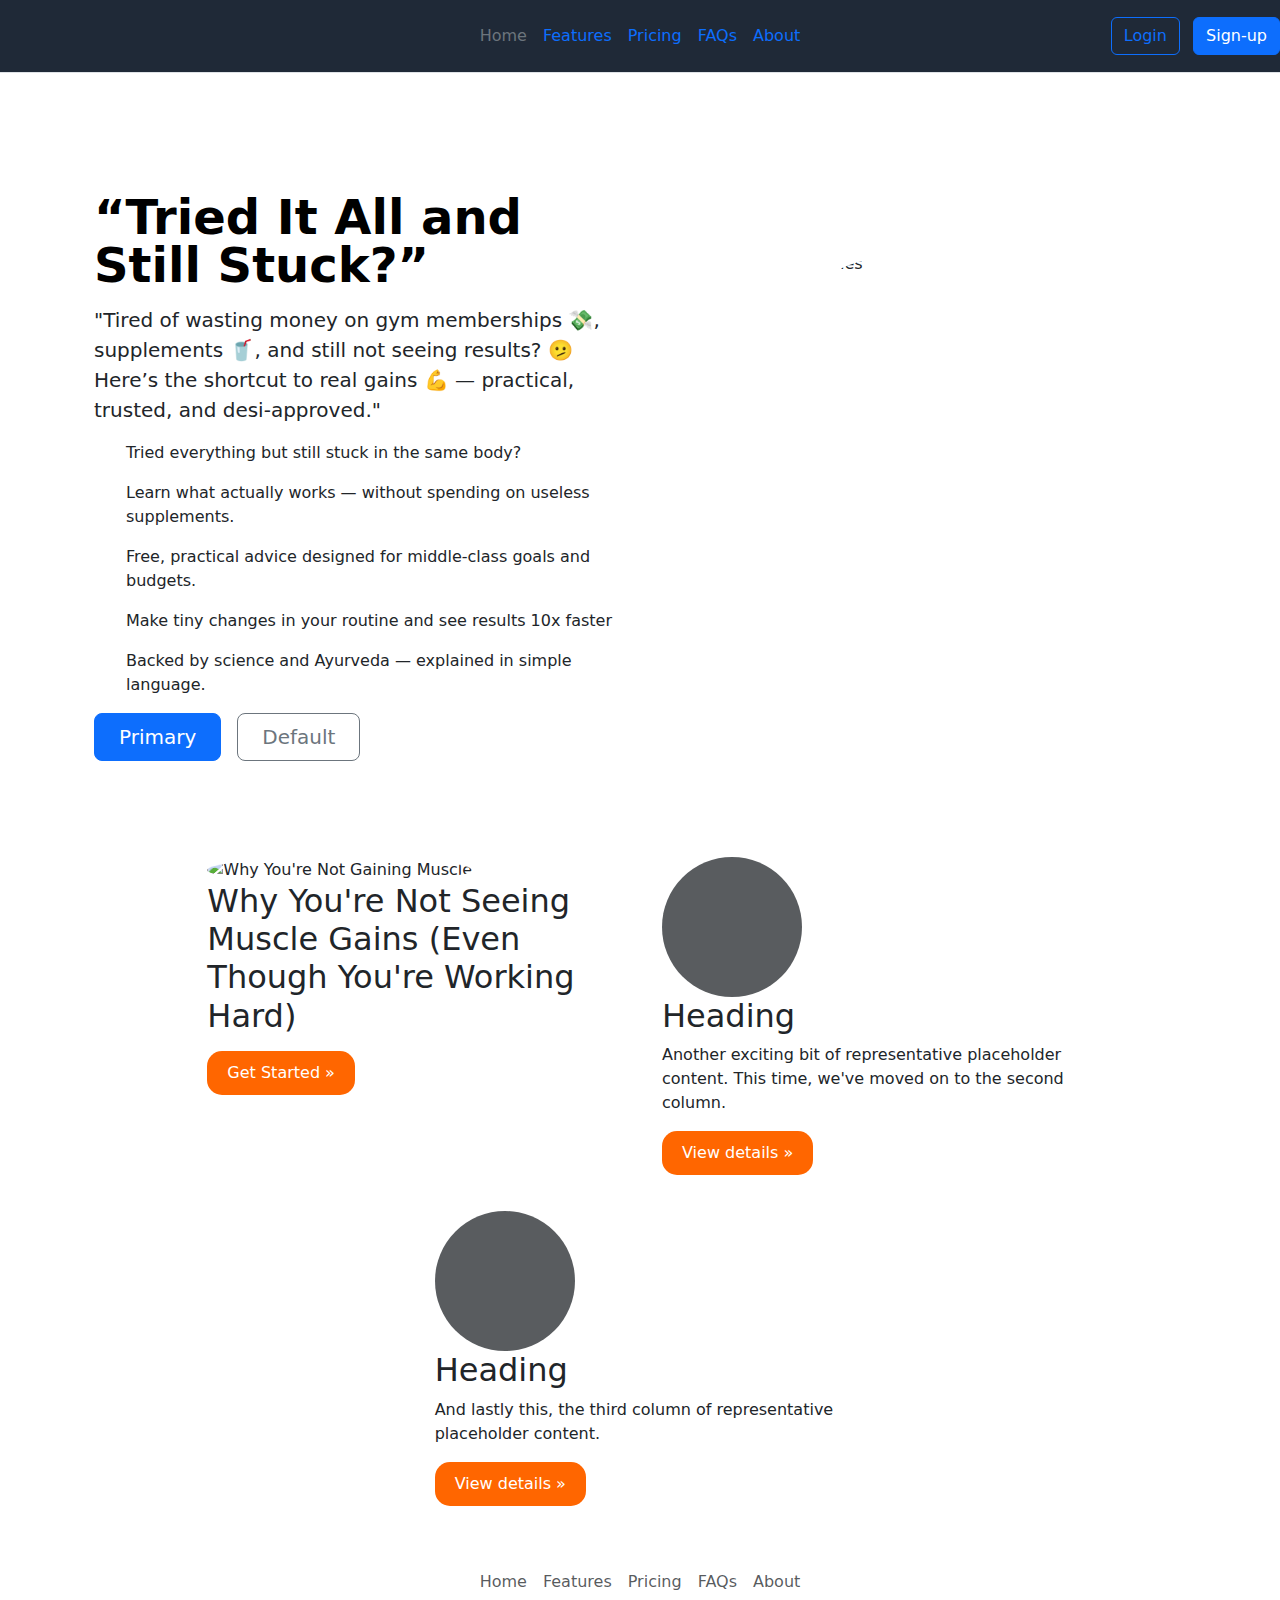
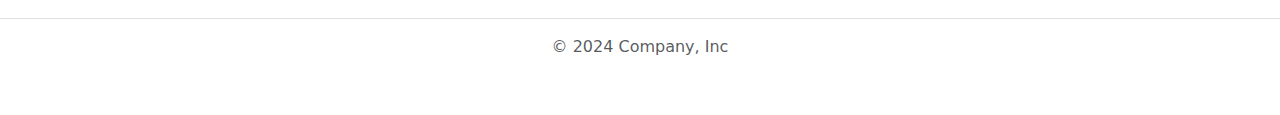
==== index.html @ cecf67b7 "Add files via upload" ====
<!DOCTYPE html>
<html lang="en">
<head>
    <meta charset="UTF-8">
    <meta name="viewport" content="width=device-width, initial-scale=1.0">
    <title>Muscle For Everone</title>
    <link href="https://cdn.jsdelivr.net/npm/bootstrap@5.3.3/dist/css/bootstrap.min.css" rel="stylesheet" integrity="sha384-QWTKZyjpPEjISv5WaRU9OFeRpok6YctnYmDr5pNlyT2bRjXh0JMhjY6hW+ALEwIH" crossorigin="anonymous">
    <link rel="stylesheet" href="styles.css">
</head>
<body>
  <header class="d-flex flex-wrap align-items-center justify-content-center justify-content-md-between py-3 mb-4 border-bottom" >
    <div class="col-md-3 mb-2 mb-md-0">
      <a href="/" class="d-inline-flex link-body-emphasis text-decoration-none">
        <svg class="bi" width="40" height="32" role="img" aria-label="Bootstrap"><use xlink:href="#bootstrap"></use></svg>
      </a>
    </div>

    <ul class="nav col-12 col-md-auto mb-2 justify-content-center mb-md-0">
      <li><a href="#" class="nav-link px-2 link-secondary">Home</a></li>
      <li><a href="#" class="nav-link px-2">Features</a></li>
      <li><a href="#" class="nav-link px-2">Pricing</a></li>
      <li><a href="#" class="nav-link px-2">FAQs</a></li>
      <li><a href="#" class="nav-link px-2">About</a></li>
    </ul>

    <div class="col-md-3 text-end">
      <button type="button" class="btn btn-outline-primary me-2">Login</button>
      <button type="button" class="btn btn-primary">Sign-up</button>
    </div>
  </header>


  <div class="container col-xxl-8 px-4 py-5">
    <div class="row flex-lg-row-reverse align-items-center g-5 py-5">
      <div class="col-10 col-sm-8 col-lg-6">
        <img src="images\Aesthetic physique1 (3).jpeg" class="d-block mx-lg-auto img-fluid" alt="Bootstrap Themes" style="width: 450px; height: 450px; border-radius: 50%; loading="lazy">
      </div>
      <div class="col-lg-6">
        <h1 class="display-5 fw-bold text-body-emphasis lh-1 mb-3">“Tried It All and Still Stuck?”</h1>
        <p class="lead">"Tired of wasting money on gym memberships 💸, supplements 🥤, and still not seeing results? 🫤 Here’s the shortcut to real gains 💪 — practical, trusted, and desi-approved."
          
          </p>
          
            <ul>Tried everything but still stuck in the same body?</ul>
            <ul>Learn what actually works — without spending on useless supplements.</ul>
            <ul>Free, practical advice designed for middle-class goals and budgets.</ul>
            <ul>Make tiny changes in your routine and see results 10x faster</ul>
            <ul>Backed by science and Ayurveda — explained in simple language.</ul>
          
        <div class="d-grid gap-2 d-md-flex justify-content-md-start">
          <button type="button" class="btn btn-primary btn-lg px-4 me-md-2">Primary</button>
          <button type="button" class="btn btn-outline-secondary btn-lg px-4">Default</button>
        </div>
      </div>
    </div>
  </div>
  
  <div class="row row center-row">

    <div class="col-lg-4">
      <img src="images/why u r not gaining muscle.jpeg" 
           alt="Why You're Not Gaining Muscle" 
           width="140" height="140" 
           class="rounded-circle">
      
      <h2 class="fw-normal">Why You're Not Seeing Muscle Gains (Even Though You're Working Hard)</h2>
      <p></p>
      <p><a class="btn btn-secondary" href="#">Get Started »</a></p>
    </div><!-- /.col-lg-4 -->
    

    <div class="col-lg-4">
      <svg class="bd-placeholder-img rounded-circle" width="140" height="140" xmlns="http://www.w3.org/2000/svg" role="img" aria-label="Placeholder" preserveAspectRatio="xMidYMid slice" focusable="false"><title>Placeholder</title><rect width="100%" height="100%" fill="var(--bs-secondary-color)"></rect></svg>
      <h2 class="fw-normal">Heading</h2>
      <p>Another exciting bit of representative placeholder content. This time, we've moved on to the second column.</p>
      <p><a class="btn btn-secondary" href="#">View details »</a></p>
    </div><!-- /.col-lg-4 -->

    <div class="col-lg-4">
      <svg class="bd-placeholder-img rounded-circle" width="140" height="140" xmlns="http://www.w3.org/2000/svg" role="img" aria-label="Placeholder" preserveAspectRatio="xMidYMid slice" focusable="false"><title>Placeholder</title><rect width="100%" height="100%" fill="var(--bs-secondary-color)"></rect></svg>
      <h2 class="fw-normal">Heading</h2>
      <p>And lastly this, the third column of representative placeholder content.</p>
      <p><a class="btn btn-secondary" href="#">View details »</a></p>
    </div><!-- /.col-lg-4 -->
  </div>

  <footer class="py-3 my-4">
    <ul class="nav justify-content-center border-bottom pb-3 mb-3">
      <li class="nav-item"><a href="#" class="nav-link px-2 text-body-secondary">Home</a></li>
      <li class="nav-item"><a href="#" class="nav-link px-2 text-body-secondary">Features</a></li>
      <li class="nav-item"><a href="#" class="nav-link px-2 text-body-secondary">Pricing</a></li>
      <li class="nav-item"><a href="#" class="nav-link px-2 text-body-secondary">FAQs</a></li>
      <li class="nav-item"><a href="#" class="nav-link px-2 text-body-secondary">About</a></li>
    </ul>
    <p class="text-center text-body-secondary">© 2024 Company, Inc</p>
  </footer>
</body>
</html>
---- styles.css ----
/* style.css */

/* Header styling */
header {
    background-color: #1F2937; /* Dark Blue/Navy for trust and professionalism */
    color: #FFFFFF;            /* White text for high contrast */
    padding: 20px 0;
  }
  
  /* Container for header content to center it */
  .header-container {
    max-width: 1200px;
    margin: 0 auto;
    display: flex;
    justify-content: space-between;
    align-items: center;
    padding: 0 20px; /* Adds side padding */
  }
  
  /* Logo styling */
  .logo {
    font-family: 'Montserrat', sans-serif;
    font-size: 32px;
    font-weight: bold;
  }
  
  /* Navigation Menu styling */
  nav ul {
    list-style: none;
    margin: 0;
    padding: 0;
    display: flex;
  }
  
  nav ul li {
    margin-left: 20px;
  }
  
  nav ul li a {
    color: #FFFFFF;
    text-decoration: none;
    font-family: 'Open Sans', sans-serif;
    font-size: 16px;
  }
  
  /* Optional: Hover effect for navigation links */
  nav ul li a:hover {
    text-decoration: underline;
  }

.center-row {
    display: flex;
    justify-content: center;
    gap: 20px; /* optional spacing between columns */
}

.btn-secondary {
    background-color: #ff6600; /* vibrant orange */
    color: #fff;               /* white text */
    border: none;
    padding: 10px 20px;
    font-size: 16px;
    transition: background-color 0.3s ease, transform 0.2s ease;
    border-radius: 15px;
    cursor: pointer;
}

.btn-secondary:hover {
    background-color: #e65c00; /* darker orange on hover */
    transform: scale(1.05);    /* subtle zoom effect */
}
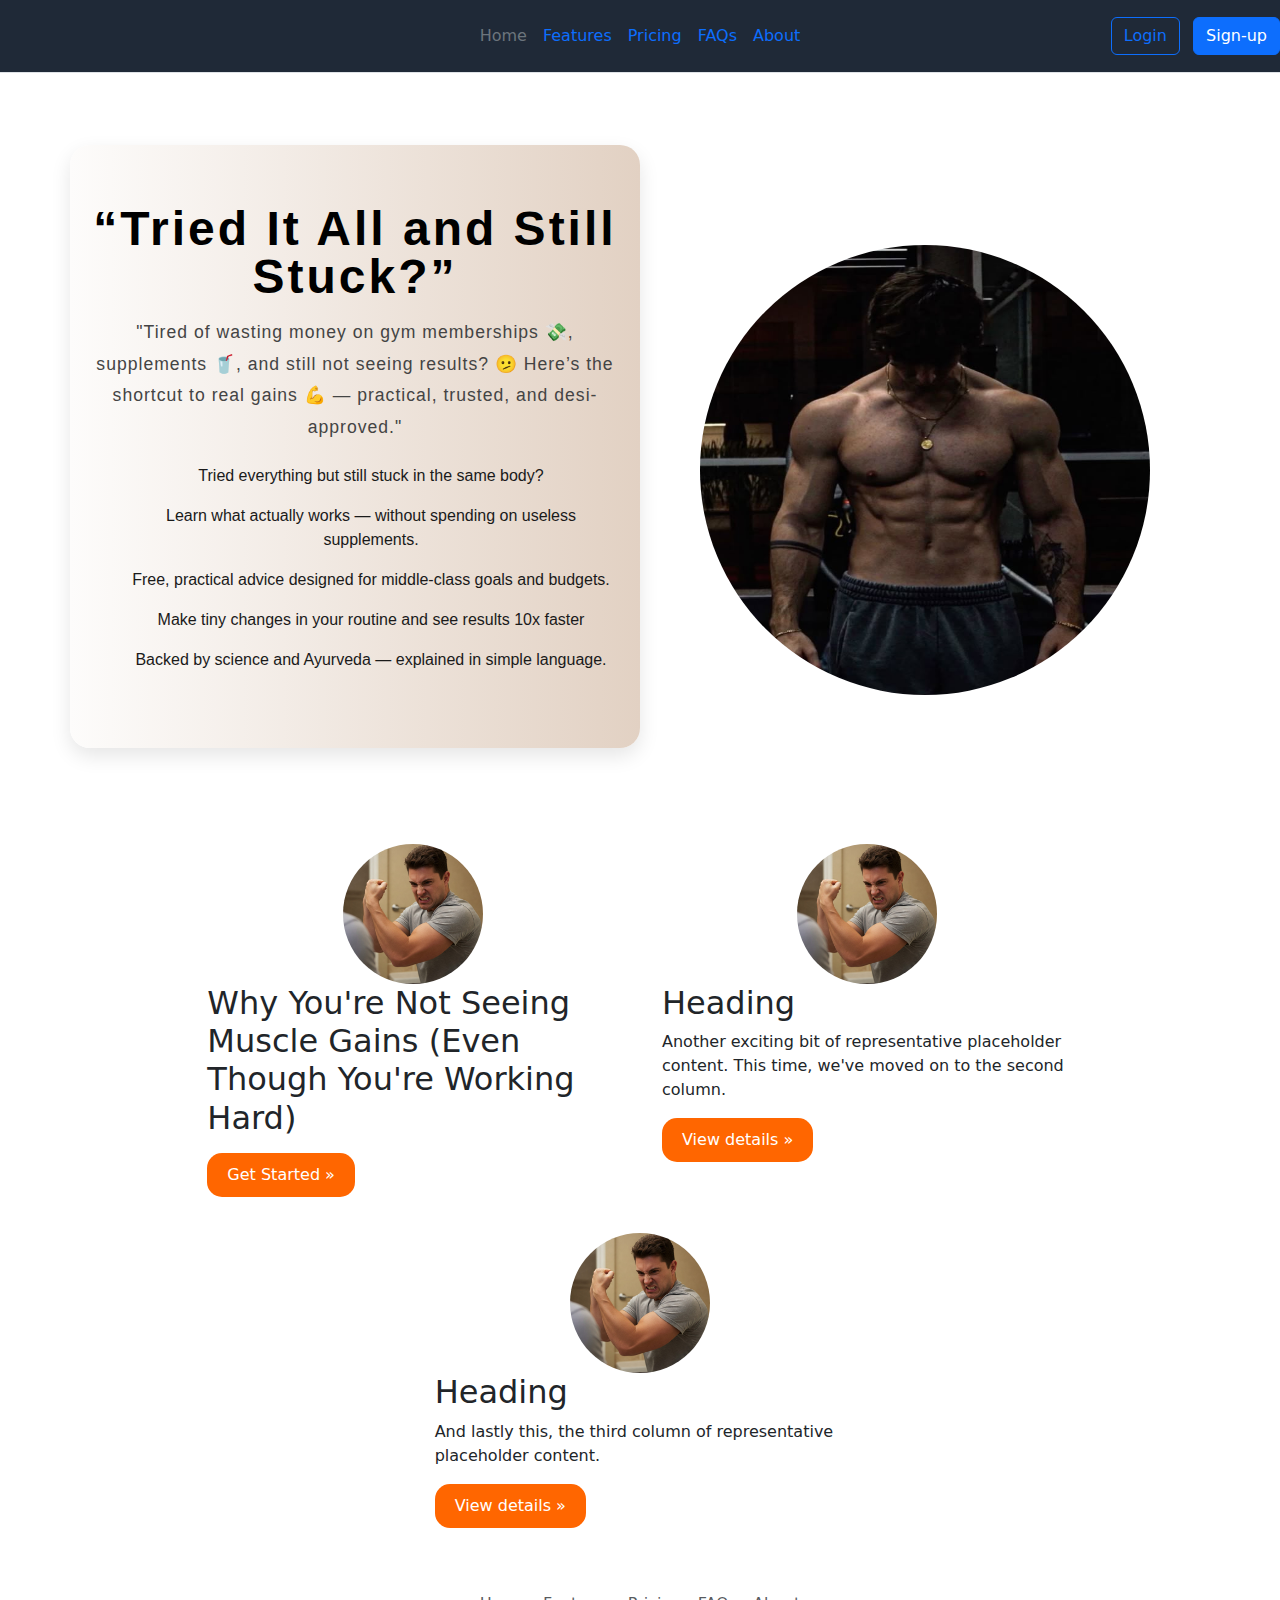
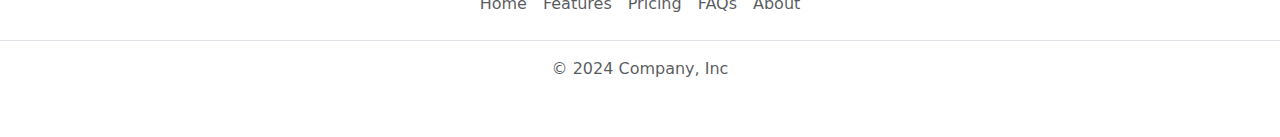
==== commit 0a33a390: "website on 1 trial" ====
--- a/index.html
+++ b/index.html
@@ -6,6 +6,8 @@
     <title>Muscle For Everone</title>
     <link href="https://cdn.jsdelivr.net/npm/bootstrap@5.3.3/dist/css/bootstrap.min.css" rel="stylesheet" integrity="sha384-QWTKZyjpPEjISv5WaRU9OFeRpok6YctnYmDr5pNlyT2bRjXh0JMhjY6hW+ALEwIH" crossorigin="anonymous">
     <link rel="stylesheet" href="styles.css">
+    <meta name="viewport" content="width=device-width, initial-scale=1.0">
+
 </head>
 <body>
   <header class="d-flex flex-wrap align-items-center justify-content-center justify-content-md-between py-3 mb-4 border-bottom" >
@@ -35,7 +37,7 @@
       <div class="col-10 col-sm-8 col-lg-6">
         <img src="images\Aesthetic physique1 (3).jpeg" class="d-block mx-lg-auto img-fluid" alt="Bootstrap Themes" style="width: 450px; height: 450px; border-radius: 50%; loading="lazy">
       </div>
-      <div class="col-lg-6">
+      <div class="col-lg-6 hero-section">
         <h1 class="display-5 fw-bold text-body-emphasis lh-1 mb-3">“Tried It All and Still Stuck?”</h1>
         <p class="lead">"Tired of wasting money on gym memberships 💸, supplements 🥤, and still not seeing results? 🫤 Here’s the shortcut to real gains 💪 — practical, trusted, and desi-approved."
           
@@ -47,37 +49,41 @@
             <ul>Make tiny changes in your routine and see results 10x faster</ul>
             <ul>Backed by science and Ayurveda — explained in simple language.</ul>
           
-        <div class="d-grid gap-2 d-md-flex justify-content-md-start">
-          <button type="button" class="btn btn-primary btn-lg px-4 me-md-2">Primary</button>
-          <button type="button" class="btn btn-outline-secondary btn-lg px-4">Default</button>
-        </div>
       </div>
     </div>
   </div>
   
-  <div class="row row center-row">
+  <div class="row center-row">
 
-    <div class="col-lg-4">
+    <div class="col-lg-4 ">
       <img src="images/why u r not gaining muscle.jpeg" 
            alt="Why You're Not Gaining Muscle" 
            width="140" height="140" 
-           class="rounded-circle">
+           class="rounded-circle center-img">
       
       <h2 class="fw-normal">Why You're Not Seeing Muscle Gains (Even Though You're Working Hard)</h2>
       <p></p>
-      <p><a class="btn btn-secondary" href="#">Get Started »</a></p>
+      <p><a class="btn btn-secondary" href="blog1.html">Get Started »</a></p>
     </div><!-- /.col-lg-4 -->
     
 
-    <div class="col-lg-4">
-      <svg class="bd-placeholder-img rounded-circle" width="140" height="140" xmlns="http://www.w3.org/2000/svg" role="img" aria-label="Placeholder" preserveAspectRatio="xMidYMid slice" focusable="false"><title>Placeholder</title><rect width="100%" height="100%" fill="var(--bs-secondary-color)"></rect></svg>
+    <div class="col-lg-4 ">
+      <img src="images/why u r not gaining muscle.jpeg" 
+           alt="Why You're Not Gaining Muscle" 
+           width="140" height="140" 
+           class="rounded-circle center-img">
+
       <h2 class="fw-normal">Heading</h2>
       <p>Another exciting bit of representative placeholder content. This time, we've moved on to the second column.</p>
       <p><a class="btn btn-secondary" href="#">View details »</a></p>
     </div><!-- /.col-lg-4 -->
 
-    <div class="col-lg-4">
-      <svg class="bd-placeholder-img rounded-circle" width="140" height="140" xmlns="http://www.w3.org/2000/svg" role="img" aria-label="Placeholder" preserveAspectRatio="xMidYMid slice" focusable="false"><title>Placeholder</title><rect width="100%" height="100%" fill="var(--bs-secondary-color)"></rect></svg>
+    <div class="col-lg-4 ">
+      <img src="images/why u r not gaining muscle.jpeg" 
+           alt="Why You're Not Gaining Muscle" 
+           width="140" height="140" 
+           class="rounded-circle center-img">
+           
       <h2 class="fw-normal">Heading</h2>
       <p>And lastly this, the third column of representative placeholder content.</p>
       <p><a class="btn btn-secondary" href="#">View details »</a></p>
--- a/styles.css
+++ b/styles.css
@@ -70,6 +70,116 @@
     transform: scale(1.05);    /* subtle zoom effect */
 }
 
+.center-img {
+  display: block;
+  margin-left: auto;
+  margin-right: auto;
+}
+
+/* Custom Hero Section Styling */
+.hero-section {
+  max-width: 1000px;
+  margin: 0 auto;
+  padding: 60px 20px;
+  text-align: center;
+  font-family: 'Poppins', sans-serif;
+  color: #1a1a1a;
+  background: linear-gradient(to right, #fdfcfb, #e2d1c3);
+  border-radius: 20px;
+  box-shadow: 0 8px 20px rgba(0, 0, 0, 0.1);
+  animation: fadeInUp 1s ease-out;
+}
+
+/* Main Headline */
+.hero-section h1 {
+  font-size: 3rem;
+  letter-spacing: 3px;
+  margin-bottom: 20px;
+  font-weight: 700;
+  color: #2c3e50;
+  animation: textPop 1s ease-in-out;
+}
+
+/* Subheadline */
+.hero-section h2 {
+  font-size: 1.8rem;
+  letter-spacing: 1.5px;
+  margin-bottom: 25px;
+  font-weight: 600;
+  color: #34495e;
+  animation: fadeInUp 1.2s ease-out;
+}
+
+/* Paragraph */
+.hero-section p {
+  font-size: 1.1rem;
+  line-height: 1.8;
+  letter-spacing: 1px;
+  margin-bottom: 20px;
+  color: #444;
+  animation: fadeInUp 1.4s ease-out;
+}
+
+/* Button inside Hero Section */
+.hero-section .btn-hero {
+  padding: 12px 25px;
+  font-size: 1rem;
+  letter-spacing: 1.5px;
+  background-color: #2980b9;
+  color: #fff;
+  border: none;
+  border-radius: 8px;
+  cursor: pointer;
+  transition: all 0.3s ease-in-out;
+  animation: fadeInUp 1.6s ease-out;
+}
+
+.hero-section .btn-hero:hover {
+  background-color: #3498db;
+  transform: scale(1.05);
+}
+
+/* Animations */
+@keyframes fadeInUp {
+  from {
+    opacity: 0;
+    transform: translateY(40px);
+  }
+  to {
+    opacity: 1;
+    transform: translateY(0);
+  }
+}
+
+@keyframes textPop {
+  0% {
+    transform: scale(0.8);
+    opacity: 0;
+  }
+  100% {
+    transform: scale(1);
+    opacity: 1;
+  }
+}
+
+/* Responsive Design */
+@media (max-width: 768px) {
+  .hero-section h1 {
+    font-size: 2.2rem;
+  }
+  .hero-section h2 {
+    font-size: 1.4rem;
+  }
+}
+
+
+
+
+
+
+
+
+
 
 
 
